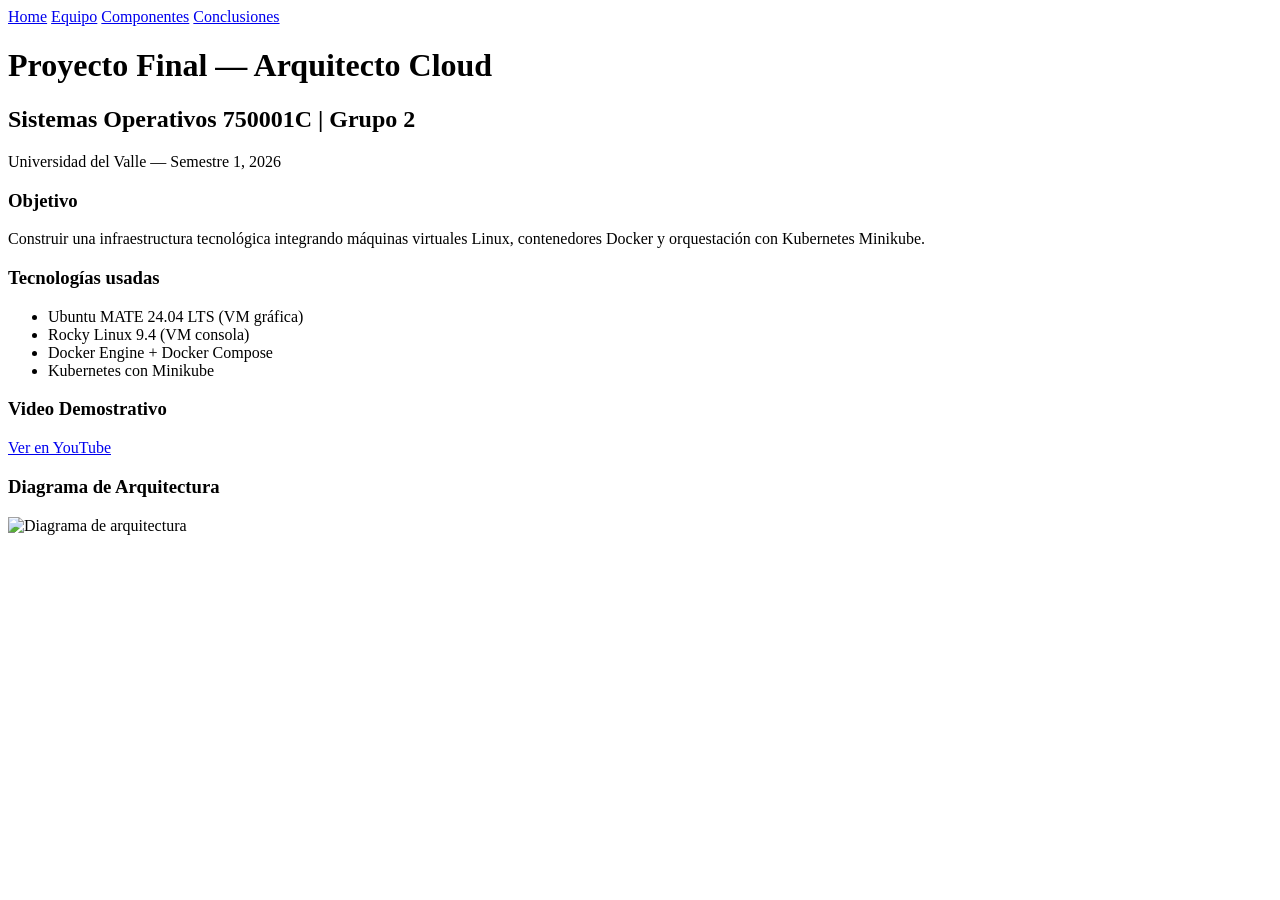
==== index.html @ 0d4b9f5c "Create index.html" ====
<!DOCTYPE html>
<html lang="es">
<head>
  <meta charset="UTF-8">
  <title>Grupo 2 - Arquitecto Cloud</title>
  <link rel="stylesheet" href="assets/css/style.css">
</head>
<body>
  <nav>
    <a href="index.html">Home</a>
    <a href="equipo.html">Equipo</a>
    <a href="componentes.html">Componentes</a>
    <a href="conclusiones.html">Conclusiones</a>
  </nav>

  <main>
    <h1>Proyecto Final — Arquitecto Cloud</h1>
    <h2>Sistemas Operativos 750001C | Grupo 2</h2>
    <p>Universidad del Valle — Semestre 1, 2026</p>

    <h3>Objetivo</h3>
    <p>Construir una infraestructura tecnológica integrando máquinas virtuales
    Linux, contenedores Docker y orquestación con Kubernetes Minikube.</p>

    <h3>Tecnologías usadas</h3>
    <ul>
      <li>Ubuntu MATE 24.04 LTS (VM gráfica)</li>
      <li>Rocky Linux 9.4 (VM consola)</li>
      <li>Docker Engine + Docker Compose</li>
      <li>Kubernetes con Minikube</li>
    </ul>

    <h3>Video Demostrativo</h3>
    <p><a href="https://youtu.be/TU_LINK" target="_blank">Ver en YouTube</a></p>

    <h3>Diagrama de Arquitectura</h3>
    <img src="assets/img/diagrama.png" alt="Diagrama de arquitectura">
  </main>
</body>
</html>
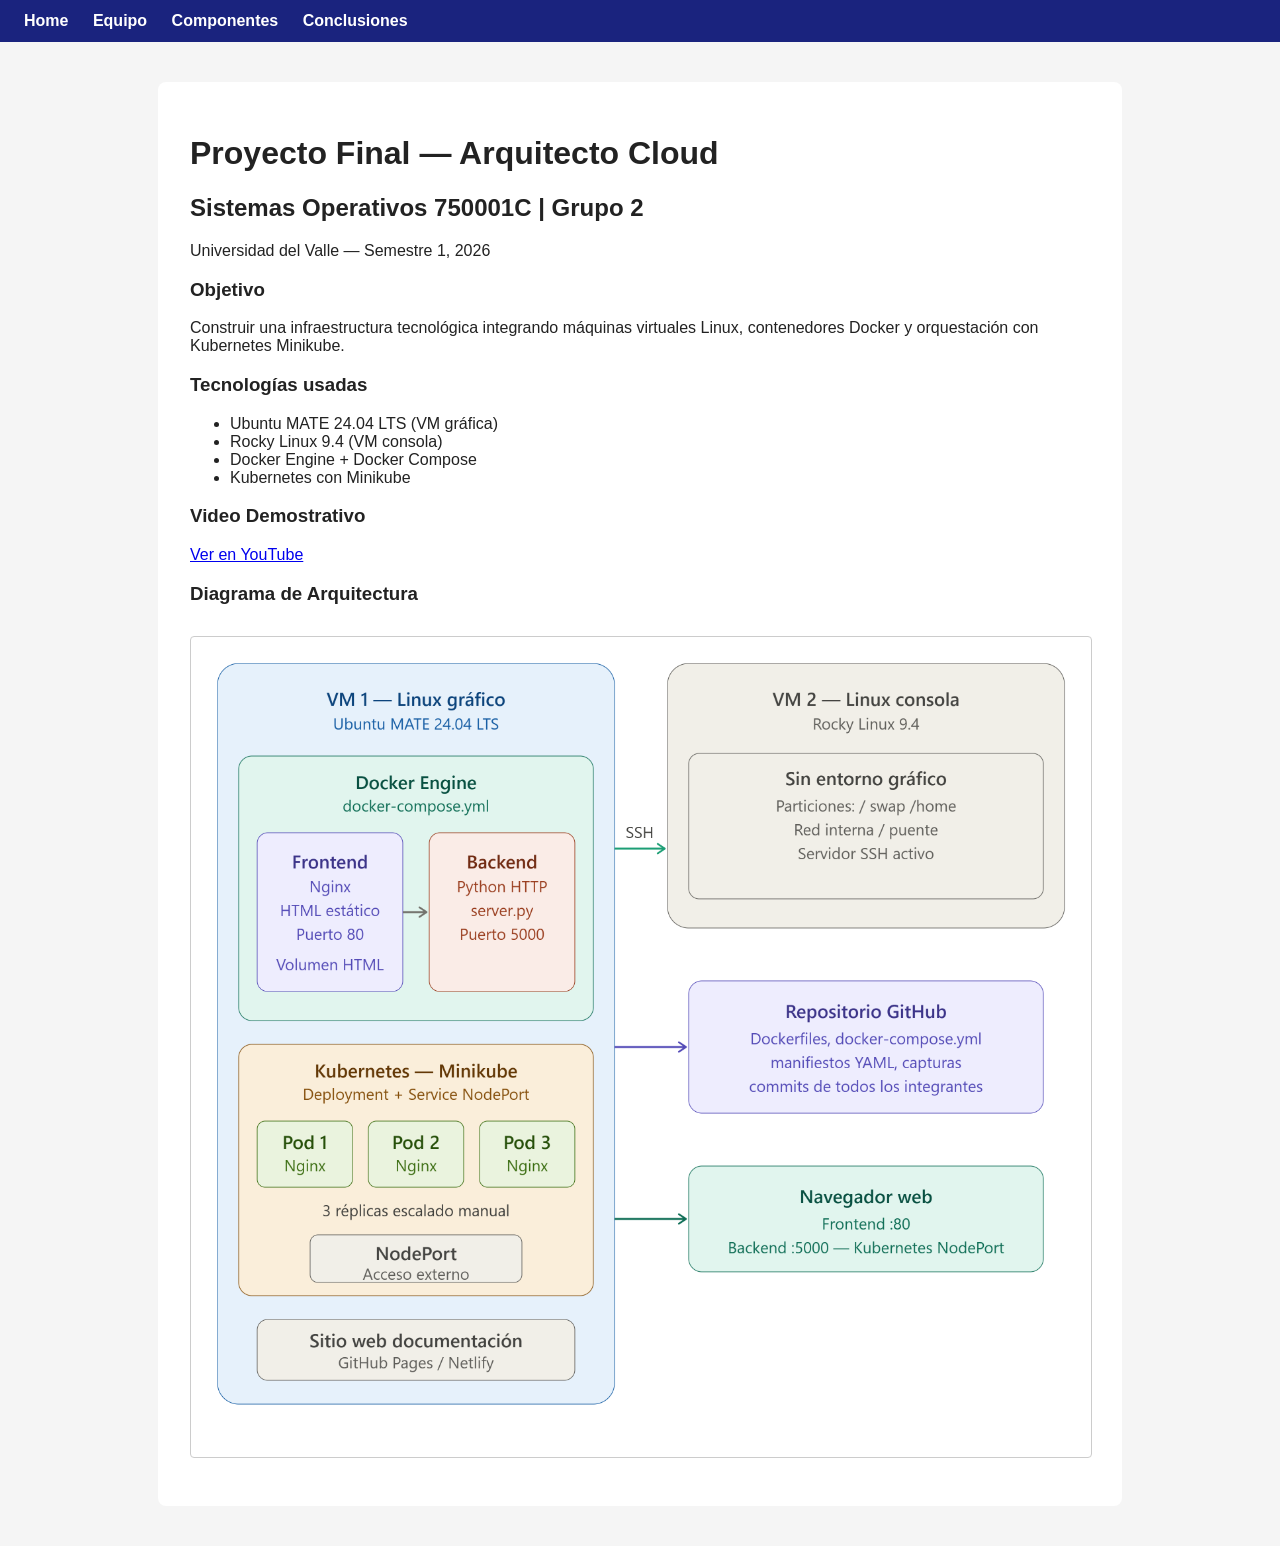
==== commit fc58b25b: "Update index.html" ====
--- a/index.html
+++ b/index.html
@@ -31,7 +31,7 @@
     </ul>
 
     <h3>Video Demostrativo</h3>
-    <p><a href="https://youtu.be/TU_LINK" target="_blank">Ver en YouTube</a></p>
+    <p><a href="https://youtu.be/WjYp1gRA_wY?si=ANWWELND1D6UVOlf" target="_blank">Ver en YouTube</a></p>
 
     <h3>Diagrama de Arquitectura</h3>
     <img src="assets/img/diagrama.png" alt="Diagrama de arquitectura">
--- a/assets/css/style.css
+++ b/assets/css/style.css
@@ -0,0 +1,54 @@
+body {
+  font-family: Arial, sans-serif;
+  margin: 0;
+  padding: 0;
+  background: #f5f5f5;
+  color: #222;
+}
+
+nav {
+  background: #1a237e;
+  padding: 12px 24px;
+}
+
+nav a {
+  color: white;
+  margin-right: 20px;
+  text-decoration: none;
+  font-weight: bold;
+}
+
+nav a:hover {
+  text-decoration: underline;
+}
+
+main {
+  max-width: 900px;
+  margin: 40px auto;
+  background: white;
+  padding: 32px;
+  border-radius: 8px;
+}
+
+img {
+  max-width: 100%;
+  margin: 12px 0;
+  border: 1px solid #ccc;
+  border-radius: 4px;
+}
+
+table {
+  border-collapse: collapse;
+  width: 100%;
+}
+
+th, td {
+  border: 1px solid #ccc;
+  padding: 8px 12px;
+  text-align: left;
+}
+
+th {
+  background: #1a237e;
+  color: white;
+}
